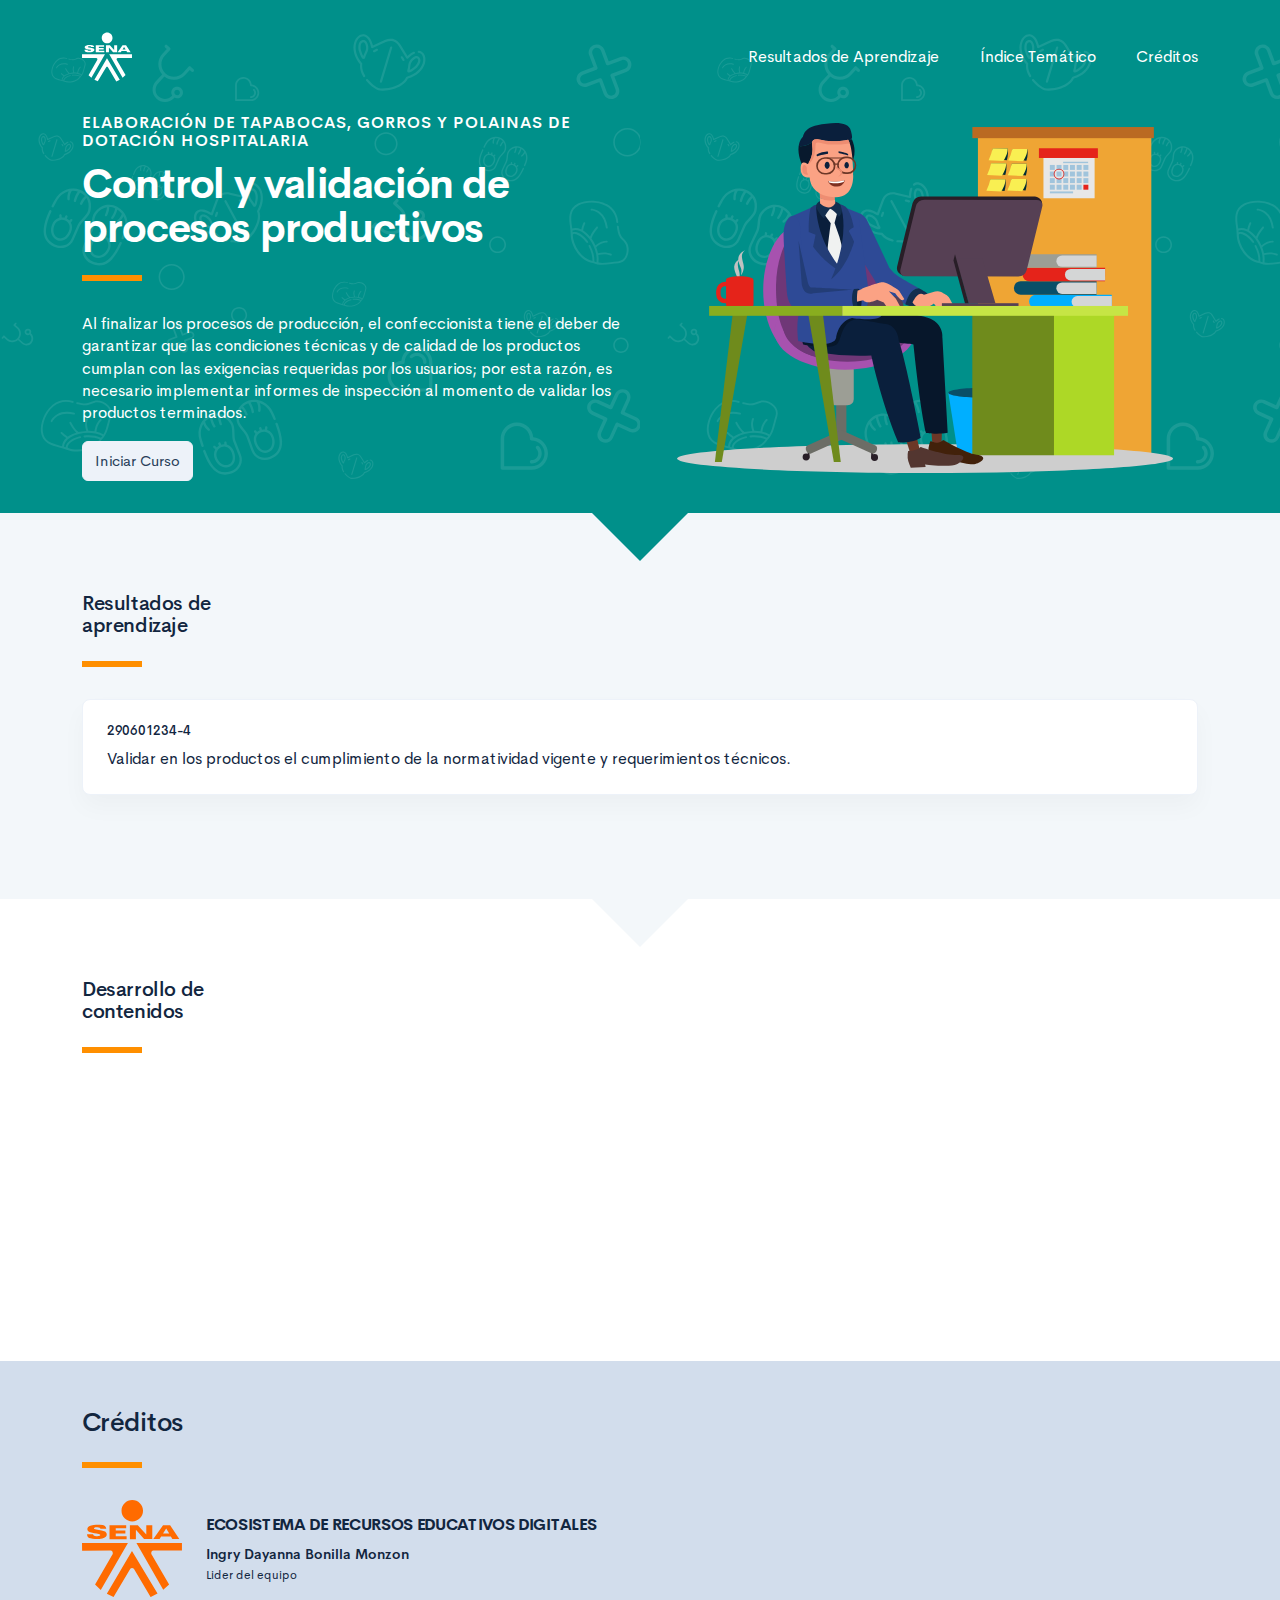
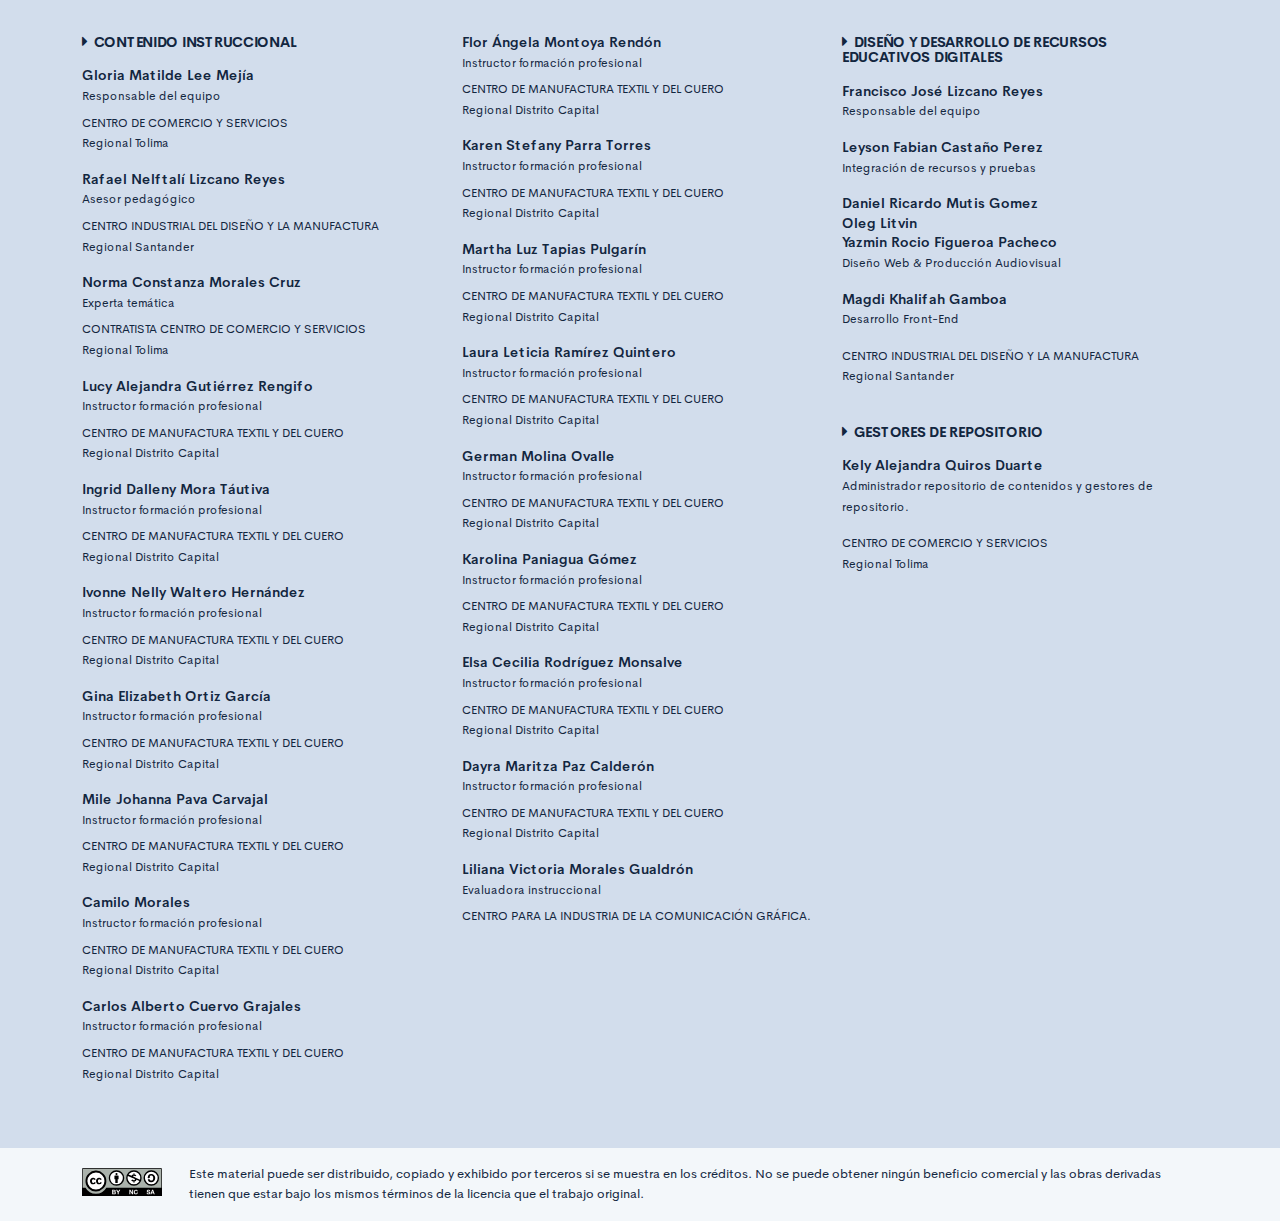
==== public/index.html @ 46bca66c "CF4_V1" ====
<!DOCTYPE html>
<html lang="es">
    <head>
        <meta charset="UTF-8">
        <meta name="viewport" content="width=device-width, user-scalable=no, initial-scale=1.0, maximum-scale=1.0, minimum-scale=1.0">
        <title>Control y validación de procesos productivos</title>
        <meta meta name="description" content="El contenido de la presente unidad, permitirá reconocer los aspectos relacionados con la relación entre las organizaciones y los Sistemas de Información, de igual forma sus características más relevantes para su funcionamiento.">
        <link rel="icon" type="image/svg+xml" href="assets/images/logos/senaLogo.svg">
        <link rel="stylesheet" href="assets/fonts/feather/feather.css">
        <link rel="stylesheet" href="assets/fonts/fontawesome/css/font-awesome.css">
        <link href="assets/css/fancybox.css" rel="stylesheet">
        <link href="assets/css/animate.css" rel="stylesheet">
        <link rel="stylesheet" href="assets/css/main.css">
    </head>
    <body class="theme-dark page-header-textura" id="page-home">
        <header class="curso-presentacion page-header" id="CursoPresentacion">
            <div class="page-textura">
                <div class="container">
                    <div class="curso-topbar justify-content-center justify-content-md-between"><a class="curso-topbar__logo">
                            <?xml version="1.0" encoding="utf-8"?>
                            <!-- Generator: Adobe Illustrator 24.2.1, SVG Export Plug-In . SVG Version: 6.00 Build 0)  -->
                            <svg version="1.1" id="Layer_1" xmlns="http://www.w3.org/2000/svg" xmlns:xlink="http://www.w3.org/1999/xlink" x="0px" y="0px" viewBox="0 0 168.3 164.2" style="enable-background:new 0 0 168.3 164.2;" xml:space="preserve">
                                <style type="text/css">
                                    .st0 {
                                        fill: #FFFFFF;
                                    }
                                </style>
                                <path id="SENA_LOGO" class="st0" d="M84.6,0c-10,0-18.1,8.1-18.1,18.1s8.1,18.1,18.1,18.1s18.1-8.1,18.1-18.1c0,0,0,0,0,0l0,0
	C102.7,8.1,94.6,0,84.6,0z M24.9,42c-3.2-0.1-6.3,0.2-9.4,1c-1.9,0.4-3.7,1.3-5.1,2.6c-1.4,1.5-1.8,3.7-1,5.6
	c0.7,1.7,2.6,2.9,4.6,3.6c4.4,1.5,9.4,1.9,14,2.7c0.9,0.1,1.7,0.5,2.4,1c0.4,0.6,0.2,1.5-0.4,1.9c-0.1,0.1-0.2,0.1-0.3,0.2
	c-1.7,0.7-3.5,1-5.3,0.7c-1.6,0.1-3.2-0.2-4.6-1c-0.8-0.5-1.2-1.5-0.9-2.4H8.5c-0.1,1.6,0.4,3.3,1.4,4.6c1.1,1.2,2.6,2.1,4.3,2.4
	c2.8,0.8,5.7,1.1,8.5,1c3.9,0.1,7.8-0.1,11.6-0.9c2.2-0.4,4.2-1.4,5.8-2.9c2.1-2.1,2.1-5.5,0-7.6c-0.4-0.4-0.8-0.7-1.3-1
	c-1.8-1-3.8-1.7-5.8-2c-3.1-0.7-6-1-9-1.5c-1.1-0.1-2.1-0.4-3.1-0.9c-0.6-0.3-0.9-1-0.6-1.6c0.1-0.3,0.3-0.5,0.6-0.6
	c1.4-0.6,2.9-0.8,4.4-0.7c1.6-0.1,3.2,0.2,4.6,0.9c0.6,0.3,1,1,1,1.7h9.9c0-1.3-0.4-2.6-1.2-3.6c-1.3-1.4-2.9-2.3-4.8-2.7
	C31.2,42.2,28,42,24.9,42L24.9,42z M46.3,42.7v23.6h28.8v-5.1H56.8v-4.6H73v-4.9H56.8v-3.8h17.6v-5.1H46.3z M93.9,42.7H80.6v23.6
	h10.1V50.3l13.8,15.9h13.8V42.7h-10.1v15.7L93.9,42.7z M136.4,42.7L120,66.2h10.6l2.6-4.3h16.4l2.4,4.3h11.8l-15.5-23.6H136.4z
	 M141.7,48.3l5.1,8.5h-10.4L141.7,48.3z M0,73l0.2,12.8l48.1-0.2c2.4,0.5,3.9,2,3.4,5.8L22,143.2l9.6,9L77.3,73H0z M91.6,73
	l45.1,78.8l9.9-8.9l-29.9-51.7c-0.5-3.6,0.9-5.3,3.4-5.8l48.1,0.2V73H91.6z M84.1,86.2l-42.3,72.4l11.3,5.5l28.2-47.6
	c0.8-0.8,1.8-1.2,2.9-1.2c1.1,0,2.2,0.4,3.1,1.2l28.2,47.8l11.6-6L84.1,86.2z" />
                            </svg>
                        </a><a class="curso-topbar__menubar collapsed btn-menu-responsive d-none" data-toggle="collapse" href="#curso-topbar__nav" aria-expanded="false"><span></span><span></span><span></span></a>
                        <nav class="curso-topbar__nav collapse show d-none d-md-block" id="curso-topbar__nav">
                            <ul class="curso-topbar__list">
                                <li class="curso-topbar__item"><a class="curso-topbar__link" href="#ResultadosAprendizaje"><span class="text-white">Resultados de Aprendizaje</span></a></li>
                                <li class="curso-topbar__item"><a class="curso-topbar__link" href="#IndiceTematico"><span class="text-white">Índice Temático</span></a></li>
                                <li class="curso-topbar__item"><a class="curso-topbar__link" href="#Creditos"><span class="text-white">Créditos</span></a></li>
                            </ul>
                        </nav>
                    </div>
                    <!--include includes/page-home_header.pug                -->
                    <div class="curso-portada">
                        <div class="row align-items-center">
                            <div class="col-12 col-lg-6">
                                <h3 class="curso-subtitulo" id="curso-titulo-componente">Elaboración de tapabocas, gorros y polainas de dotación hospitalaria</h3>
                                <h1 class="curso-titulo" id="curso-titulo-tema">Control y validación de procesos productivos</h1>
                                <div class="brand-line-primary"></div>
                                <p class="curso-descripcion">Al finalizar los procesos de producción, el confeccionista tiene el deber de garantizar que las condiciones técnicas y de calidad de los productos cumplan con las exigencias requeridas por los usuarios; por esta razón, es necesario implementar informes de inspección al momento de validar los productos terminados. </p><a class="curso-btn-iniciar btn btn-light" href="main.html"><span>Iniciar Curso</span></a>
                            </div>
                            <div class="col-12 col-lg-6 text-center">
                                <div class="d-none d-lg-block"><img class="curso-imagen" src="assets/images/header/header_media.svg" /></div>
                            </div>
                        </div>
                    </div>
                </div>
            </div>
        </header>
        <section class="curso-resultados section bg-base-light" id="ResultadosAprendizaje">
            <div class="container">
                <h2> Resultados de <br>aprendizaje</h2>
                <div class="brand-line-primary"></div>
                <div class="card resultado-item">
                    <div class="card-body">
                        <h5>290601234-4</h5>
                        <p class="mb-0">Validar en los productos el cumplimiento de la normatividad vigente y requerimientos técnicos.</p>
                    </div>
                </div>
            </div>
        </section>
        <section class="curso-indice-tematico section" id="IndiceTematico">
            <div class="container">
                <h2>Desarrollo de <br>contenidos</h2>
                <div class="brand-line-primary"></div>
                <div class="row justify-content-center">
                    <div class="col-12 col-sm-10">
                        <div class="card wow flipInX" data-wow-delay=".4s">
                            <div class="card-body">
                                <ul class="list-group list-group-flush list my-n3 nav-temas">
                                    <li class="list-group-item nav-tema-item">
                                        <div class="row align-items-center">
                                            <div class="col-auto">
                                                <div class="avatar avatar-sm"><span class="nav-tema-item__icon avatar-title font-size-lg bg-secondary-soft rounded-circle text-primary font-weight-bold">1</span></div>
                                            </div>
                                            <div class="col ml-n2"><span class="nav-tema-item__titulo"> <a href="main.html#page/inspeccion_validacion/">Inspección y validación de productos.</a></span></div>
                                            <div class="col-auto"> <a class="btn btn-light nav-tema-item__btn" href="main.html#page/inspeccion_validacion/">Ver más</a></div>
                                        </div>
                                    </li>
                                    <li class="list-group-item nav-tema-item">
                                        <div class="row align-items-center">
                                            <div class="col-auto">
                                                <div class="avatar avatar-sm"><span class="nav-tema-item__icon avatar-title font-size-lg bg-secondary-soft rounded-circle text-primary font-weight-bold">2</span></div>
                                            </div>
                                            <div class="col ml-n2"><span class="nav-tema-item__titulo"> <a href="main.html#page/informes/">Informes de inspección para producto terminado.</a></span></div>
                                            <div class="col-auto"> <a class="btn btn-light nav-tema-item__btn" href="main.html#page/informes/">Ver más</a></div>
                                        </div>
                                    </li>
                                </ul>
                            </div>
                        </div>
                    </div>
                </div>
            </div>
        </section>
        <footer class="footer" id="Creditos">
            <div class="container">
                <h1>Créditos </h1>
                <div class="brand-line-primary"></div>
                <div class="row">
                    <div class="col-auto"><img src="assets/images/logos/senaLogo_naranja.svg" alt="" style="width:100px" /></div>
                    <div class="col">
                        <h3 class="footer-subtitulo mb-3">ECOSISTEMA DE RECURSOS EDUCATIVOS DIGITALES </h3>
                        <p class="footer-texto mb-2"><strong>Ingry Dayanna Bonilla Monzon </strong><br /> <span class="text-small">Lider del equipo </span></p>
                    </div>
                </div>
                <div class="row mt-5">
                    <div class="col-12 col-md-4">
                        <h4 class="footer-subtitulo-2 mt-0">
                            <div class="fa fa-caret-right mr-2"></div>Contenido Instruccional
                        </h4>
                        <p class="footer-texto mb-2"><strong>Gloria Matilde Lee Mejía </strong><br /> <span class="text-small">Responsable del equipo</span></p>
                        <p class="footer-texto"><span class="text-small text-uppercase">Centro de Comercio y Servicios</span><br /><span class="text-small">Regional Tolima</span></p>
                        <p class="footer-texto mb-2"><strong>Rafael Nelftalí Lizcano Reyes</strong><br /> <span class="text-small">Asesor pedagógico<br /></span></p>
                        <p class="footer-texto"><span class="text-small text-uppercase">CENTRO INDUSTRIAL DEL DISEÑO Y LA MANUFACTURA </span><br /><span class="text-small">Regional Santander </span></p>
                        <p class="footer-texto mb-2"><strong>Norma Constanza Morales Cruz</strong><br /><span class="text-small">Experta temática<br /></span></p>
                        <p class="footer-texto"><span class="text-small text-uppercase">Contratista Centro de Comercio y Servicios </span><br /><span class="text-small">Regional Tolima</span></p>
                        <p class="footer-texto mb-2"><strong>Lucy Alejandra Gutiérrez Rengifo</strong><br /> <span class="text-small">Instructor formación profesional<br /></span></p>
                        <p class="footer-texto"><span class="text-small text-uppercase">Centro de Manufactura Textil y del Cuero</span><br /><span class="text-small">Regional Distrito Capital</span></p>
                        <p class="footer-texto mb-2"><strong>Ingrid Dalleny Mora Táutiva</strong><br /> <span class="text-small">Instructor formación profesional<br /></span></p>
                        <p class="footer-texto"><span class="text-small text-uppercase">Centro de Manufactura Textil y del Cuero</span><br /><span class="text-small">Regional Distrito Capital</span></p>
                        <p class="footer-texto mb-2"><strong>Ivonne Nelly Waltero Hernández</strong><br /> <span class="text-small">Instructor formación profesional<br /></span></p>
                        <p class="footer-texto"><span class="text-small text-uppercase">Centro de Manufactura Textil y del Cuero</span><br /><span class="text-small">Regional Distrito Capital</span></p>
                        <p class="footer-texto mb-2"><strong>Gina Elizabeth Ortiz García</strong><br /> <span class="text-small">Instructor formación profesional<br /></span></p>
                        <p class="footer-texto"><span class="text-small text-uppercase">Centro de Manufactura Textil y del Cuero</span><br /><span class="text-small">Regional Distrito Capital</span></p>
                        <p class="footer-texto mb-2"><strong>Mile Johanna Pava Carvajal</strong><br /> <span class="text-small">Instructor formación profesional<br /></span></p>
                        <p class="footer-texto"><span class="text-small text-uppercase">Centro de Manufactura Textil y del Cuero</span><br /><span class="text-small">Regional Distrito Capital</span></p>
                        <p class="footer-texto mb-2"><strong>Camilo Morales</strong><br /> <span class="text-small">Instructor formación profesional<br /></span></p>
                        <p class="footer-texto"><span class="text-small text-uppercase">Centro de Manufactura Textil y del Cuero</span><br /><span class="text-small">Regional Distrito Capital </span></p>
                        <p class="footer-texto mb-2"><strong>Carlos Alberto Cuervo Grajales</strong><br /> <span class="text-small">Instructor formación profesional<br /> </span></p>
                        <p class="footer-texto"><span class="text-small text-uppercase">Centro de Manufactura Textil y del Cuero</span><br /><span class="text-small">Regional Distrito Capital</span></p>
                    </div>
                    <div class="col-12 col-md-4">
                        <p class="footer-texto mb-2"><strong>Flor Ángela Montoya Rendón</strong><br /> <span class="text-small">Instructor formación profesional<br /></span></p>
                        <p class="footer-texto"><span class="text-small text-uppercase">Centro de Manufactura Textil y del Cuero</span><br /><span class="text-small">Regional Distrito Capital</span></p>
                        <p class="footer-texto mb-2"><strong>Karen Stefany Parra Torres</strong><br /> <span class="text-small">Instructor formación profesional<br /></span></p>
                        <p class="footer-texto"><span class="text-small text-uppercase">Centro de Manufactura Textil y del Cuero</span><br /><span class="text-small">Regional Distrito Capital</span></p>
                        <p class="footer-texto mb-2"><strong>Martha Luz Tapias Pulgarín</strong><br /> <span class="text-small">Instructor formación profesional<br /></span></p>
                        <p class="footer-texto"><span class="text-small text-uppercase">Centro de Manufactura Textil y del Cuero</span><br /><span class="text-small">Regional Distrito Capital</span></p>
                        <p class="footer-texto mb-2"><strong>Laura Leticia Ramírez Quintero</strong><br /> <span class="text-small">Instructor formación profesional<br /></span></p>
                        <p class="footer-texto"><span class="text-small text-uppercase">Centro de Manufactura Textil y del Cuero</span><br /><span class="text-small">Regional Distrito Capital</span></p>
                        <p class="footer-texto mb-2"><strong>German Molina Ovalle</strong><br /> <span class="text-small">Instructor formación profesional<br /></span></p>
                        <p class="footer-texto"><span class="text-small text-uppercase">Centro de Manufactura Textil y del Cuero</span><br /><span class="text-small">Regional Distrito Capital</span></p>
                        <p class="footer-texto mb-2"><strong>Karolina Paniagua Gómez</strong><br /> <span class="text-small">Instructor formación profesional<br /></span></p>
                        <p class="footer-texto"><span class="text-small text-uppercase">Centro de Manufactura Textil y del Cuero</span><br /><span class="text-small">Regional Distrito Capital</span></p>
                        <p class="footer-texto mb-2"><strong>Elsa Cecilia Rodríguez Monsalve</strong><br /> <span class="text-small">Instructor formación profesional<br /></span></p>
                        <p class="footer-texto"><span class="text-small text-uppercase">Centro de Manufactura Textil y del Cuero</span><br /><span class="text-small">Regional Distrito Capital</span></p>
                        <p class="footer-texto mb-2"><strong>Dayra Maritza Paz Calderón</strong><br /> <span class="text-small">Instructor formación profesional<br /></span></p>
                        <p class="footer-texto"><span class="text-small text-uppercase">Centro de Manufactura Textil y del Cuero</span><br /><span class="text-small">Regional Distrito Capital</span></p>
                        <p class="footer-texto mb-2"><strong>Liliana Victoria Morales Gualdrón</strong><br /> <span class="text-small">Evaluadora instruccional<br /></span></p>
                        <p class="footer-texto"><span class="text-small text-uppercase">Centro para la Industria de la Comunicación Gráfica. </span></p>
                    </div>
                    <div class="col-12 col-md-4">
                        <h4 class="footer-subtitulo-2 mt-0">
                            <div class="fa fa-caret-right mr-2"></div>Diseño y desarrollo de recursos educativos digitales
                        </h4>
                        <p class="footer-texto"><strong>Francisco José Lizcano Reyes </strong><br /> <span class="text-small">Responsable del equipo<br /></span></p>
                        <p class="footer-texto"><strong>Leyson Fabian Castaño Perez</strong><br /> <span class="text-small">Integración de recursos y pruebas<br /></span></p>
                        <p class="footer-texto"> <strong>Daniel Ricardo Mutis Gomez</strong><br />
                            <strong>Oleg Litvin</strong><br />
                            <strong>Yazmin Rocio Figueroa Pacheco</strong><br /><span class="text-small">Diseño Web & Producción Audiovisual<br /> </span></p>
                        <p class="footer-texto"><strong>Magdi Khalifah Gamboa</strong><br /> <span class="text-small">Desarrollo Front-End<br /></span></p>
                        <p class="footer-texto"><span class="text-small text-uppercase">CENTRO INDUSTRIAL DEL DISEÑO Y LA MANUFACTURA </span><br /><span class="text-small">Regional Santander</span></p>
                        <h4 class="footer-subtitulo-2 mt-5">
                            <div class="fa fa-caret-right mr-2"></div>Gestores de repositorio
                        </h4>
                        <p class="footer-texto"><strong>Kely Alejandra Quiros Duarte </strong><br /> <span class="text-small">Administrador repositorio de contenidos y gestores de repositorio.<br /></span></p>
                        <p class="footer-texto"><span class="text-small text-uppercase">Centro de comercio y servicios </span><br /><span class="text-small">Regional Tolima</span></p>
                    </div>
                </div>
            </div>
        </footer>
        <section id="cc">
            <div class="container">
                <div class="d-flex flex-column flex-sm-row"><span class="pr-3"><i class="icon cc"></i></span><span>Este material puede ser distribuido, copiado y exhibido por terceros si se muestra en los créditos. No se puede obtener ningún beneficio comercial y las obras derivadas tienen que estar bajo los mismos términos de la licencia que el trabajo original.</span></div>
            </div>
        </section>
        <script src="assets/js/vendor.js"></script>
        <script src="assets/js/global.js"> </script>
        <script src="assets/js/pages.js"></script>
    </body>
</html>
---- public/assets/fonts/feather/feather.css ----
@font-face {
  font-family: 'Feather';
  src:
    url('fonts/Feather.ttf?sdxovp') format('truetype'),
    url('fonts/Feather.woff?sdxovp') format('woff'),
    url('fonts/Feather.svg?sdxovp#Feather') format('svg');
  font-weight: normal;
  font-style: normal;
}

.fe {
  /* use !important to prevent issues with browser extensions that change fonts */
  font-family: 'Feather' !important;
  speak: none;
  font-style: normal;
  font-weight: normal;
  font-variant: normal;
  text-transform: none;
  line-height: 1;

  /* Better Font Rendering =========== */
  -webkit-font-smoothing: antialiased;
  -moz-osx-font-smoothing: grayscale;
}

.fe-activity:before {
  content: "\e900";
}
.fe-airplay:before {
  content: "\e901";
}
.fe-alert-circle:before {
  content: "\e902";
}
.fe-alert-octagon:before {
  content: "\e903";
}
.fe-alert-triangle:before {
  content: "\e904";
}
.fe-align-center:before {
  content: "\e905";
}
.fe-align-justify:before {
  content: "\e906";
}
.fe-align-left:before {
  content: "\e907";
}
.fe-align-right:before {
  content: "\e908";
}
.fe-anchor:before {
  content: "\e909";
}
.fe-aperture:before {
  content: "\e90a";
}
.fe-archive:before {
  content: "\e90b";
}
.fe-arrow-down:before {
  content: "\e90c";
}
.fe-arrow-down-circle:before {
  content: "\e90d";
}
.fe-arrow-down-left:before {
  content: "\e90e";
}
.fe-arrow-down-right:before {
  content: "\e90f";
}
.fe-arrow-left:before {
  content: "\e910";
}
.fe-arrow-left-circle:before {
  content: "\e911";
}
.fe-arrow-right:before {
  content: "\e912";
}
.fe-arrow-right-circle:before {
  content: "\e913";
}
.fe-arrow-up:before {
  content: "\e914";
}
.fe-arrow-up-circle:before {
  content: "\e915";
}
.fe-arrow-up-left:before {
  content: "\e916";
}
.fe-arrow-up-right:before {
  content: "\e917";
}
.fe-at-sign:before {
  content: "\e918";
}
.fe-award:before {
  content: "\e919";
}
.fe-bar-chart:before {
  content: "\e91a";
}
.fe-bar-chart-2:before {
  content: "\e91b";
}
.fe-battery:before {
  content: "\e91c";
}
.fe-battery-charging:before {
  content: "\e91d";
}
.fe-bell:before {
  content: "\e91e";
}
.fe-bell-off:before {
  content: "\e91f";
}
.fe-bluetooth:before {
  content: "\e920";
}
.fe-bold:before {
  content: "\e921";
}
.fe-book:before {
  content: "\e922";
}
.fe-book-open:before {
  content: "\e923";
}
.fe-bookmark:before {
  content: "\e924";
}
.fe-box:before {
  content: "\e925";
}
.fe-briefcase:before {
  content: "\e926";
}
.fe-calendar:before {
  content: "\e927";
}
.fe-camera:before {
  content: "\e928";
}
.fe-camera-off:before {
  content: "\e929";
}
.fe-cast:before {
  content: "\e92a";
}
.fe-check:before {
  content: "\e92b";
}
.fe-check-circle:before {
  content: "\e92c";
}
.fe-check-square:before {
  content: "\e92d";
}
.fe-chevron-down:before {
  content: "\e92e";
}
.fe-chevron-left:before {
  content: "\e92f";
}
.fe-chevron-right:before {
  content: "\e930";
}
.fe-chevron-up:before {
  content: "\e931";
}
.fe-chevrons-down:before {
  content: "\e932";
}
.fe-chevrons-left:before {
  content: "\e933";
}
.fe-chevrons-right:before {
  content: "\e934";
}
.fe-chevrons-up:before {
  content: "\e935";
}
.fe-chrome:before {
  content: "\e936";
}
.fe-circle:before {
  content: "\e937";
}
.fe-clipboard:before {
  content: "\e938";
}
.fe-clock:before {
  content: "\e939";
}
.fe-cloud:before {
  content: "\e93a";
}
.fe-cloud-drizzle:before {
  content: "\e93b";
}
.fe-cloud-lightning:before {
  content: "\e93c";
}
.fe-cloud-off:before {
  content: "\e93d";
}
.fe-cloud-rain:before {
  content: "\e93e";
}
.fe-cloud-snow:before {
  content: "\e93f";
}
.fe-code:before {
  content: "\e940";
}
.fe-codepen:before {
  content: "\e941";
}
.fe-command:before {
  content: "\e942";
}
.fe-compass:before {
  content: "\e943";
}
.fe-copy:before {
  content: "\e944";
}
.fe-corner-down-left:before {
  content: "\e945";
}
.fe-corner-down-right:before {
  content: "\e946";
}
.fe-corner-left-down:before {
  content: "\e947";
}
.fe-corner-left-up:before {
  content: "\e948";
}
.fe-corner-right-down:before {
  content: "\e949";
}
.fe-corner-right-up:before {
  content: "\e94a";
}
.fe-corner-up-left:before {
  content: "\e94b";
}
.fe-corner-up-right:before {
  content: "\e94c";
}
.fe-cpu:before {
  content: "\e94d";
}
.fe-credit-card:before {
  content: "\e94e";
}
.fe-crop:before {
  content: "\e94f";
}
.fe-crosshair:before {
  content: "\e950";
}
.fe-database:before {
  content: "\e951";
}
.fe-delete:before {
  content: "\e952";
}
.fe-disc:before {
  content: "\e953";
}
.fe-dollar-sign:before {
  content: "\e954";
}
.fe-download:before {
  content: "\e955";
}
.fe-download-cloud:before {
  content: "\e956";
}
.fe-droplet:before {
  content: "\e957";
}
.fe-edit:before {
  content: "\e958";
}
.fe-edit-2:before {
  content: "\e959";
}
.fe-edit-3:before {
  content: "\e95a";
}
.fe-external-link:before {
  content: "\e95b";
}
.fe-eye:before {
  content: "\e95c";
}
.fe-eye-off:before {
  content: "\e95d";
}
.fe-facebook:before {
  content: "\e95e";
}
.fe-fast-forward:before {
  content: "\e95f";
}
.fe-feather:before {
  content: "\e960";
}
.fe-file:before {
  content: "\e961";
}
.fe-file-minus:before {
  content: "\e962";
}
.fe-file-plus:before {
  content: "\e963";
}
.fe-file-text:before {
  content: "\e964";
}
.fe-film:before {
  content: "\e965";
}
.fe-filter:before {
  content: "\e966";
}
.fe-flag:before {
  content: "\e967";
}
.fe-folder:before {
  content: "\e968";
}
.fe-folder-minus:before {
  content: "\e969";
}
.fe-folder-plus:before {
  content: "\e96a";
}
.fe-gift:before {
  content: "\e96b";
}
.fe-git-branch:before {
  content: "\e96c";
}
.fe-git-commit:before {
  content: "\e96d";
}
.fe-git-merge:before {
  content: "\e96e";
}
.fe-git-pull-request:before {
  content: "\e96f";
}
.fe-github:before {
  content: "\e970";
}
.fe-gitlab:before {
  content: "\e971";
}
.fe-globe:before {
  content: "\e972";
}
.fe-grid:before {
  content: "\e973";
}
.fe-hard-drive:before {
  content: "\e974";
}
.fe-hash:before {
  content: "\e975";
}
.fe-headphones:before {
  content: "\e976";
}
.fe-heart:before {
  content: "\e977";
}
.fe-help-circle:before {
  content: "\e978";
}
.fe-home:before {
  content: "\e979";
}
.fe-image:before {
  content: "\e97a";
}
.fe-inbox:before {
  content: "\e97b";
}
.fe-info:before {
  content: "\e97c";
}
.fe-instagram:before {
  content: "\e97d";
}
.fe-italic:before {
  content: "\e97e";
}
.fe-layers:before {
  content: "\e97f";
}
.fe-layout:before {
  content: "\e980";
}
.fe-life-buoy:before {
  content: "\e981";
}
.fe-link:before {
  content: "\e982";
}
.fe-link-2:before {
  content: "\e983";
}
.fe-linkedin:before {
  content: "\e984";
}
.fe-list:before {
  content: "\e985";
}
.fe-loader:before {
  content: "\e986";
}
.fe-lock:before {
  content: "\e987";
}
.fe-log-in:before {
  content: "\e988";
}
.fe-log-out:before {
  content: "\e989";
}
.fe-mail:before {
  content: "\e98a";
}
.fe-map:before {
  content: "\e98b";
}
.fe-map-pin:before {
  content: "\e98c";
}
.fe-maximize:before {
  content: "\e98d";
}
.fe-maximize-2:before {
  content: "\e98e";
}
.fe-menu:before {
  content: "\e98f";
}
.fe-message-circle:before {
  content: "\e990";
}
.fe-message-square:before {
  content: "\e991";
}
.fe-mic:before {
  content: "\e992";
}
.fe-mic-off:before {
  content: "\e993";
}
.fe-minimize:before {
  content: "\e994";
}
.fe-minimize-2:before {
  content: "\e995";
}
.fe-minus:before {
  content: "\e996";
}
.fe-minus-circle:before {
  content: "\e997";
}
.fe-minus-square:before {
  content: "\e998";
}
.fe-monitor:before {
  content: "\e999";
}
.fe-moon:before {
  content: "\e99a";
}
.fe-more-horizontal:before {
  content: "\e99b";
}
.fe-more-vertical:before {
  content: "\e99c";
}
.fe-move:before {
  content: "\e99d";
}
.fe-music:before {
  content: "\e99e";
}
.fe-navigation:before {
  content: "\e99f";
}
.fe-navigation-2:before {
  content: "\e9a0";
}
.fe-octagon:before {
  content: "\e9a1";
}
.fe-package:before {
  content: "\e9a2";
}
.fe-paperclip:before {
  content: "\e9a3";
}
.fe-pause:before {
  content: "\e9a4";
}
.fe-pause-circle:before {
  content: "\e9a5";
}
.fe-percent:before {
  content: "\e9a6";
}
.fe-phone:before {
  content: "\e9a7";
}
.fe-phone-call:before {
  content: "\e9a8";
}
.fe-phone-forwarded:before {
  content: "\e9a9";
}
.fe-phone-incoming:before {
  content: "\e9aa";
}
.fe-phone-missed:before {
  content: "\e9ab";
}
.fe-phone-off:before {
  content: "\e9ac";
}
.fe-phone-outgoing:before {
  content: "\e9ad";
}
.fe-pie-chart:before {
  content: "\e9ae";
}
.fe-play:before {
  content: "\e9af";
}
.fe-play-circle:before {
  content: "\e9b0";
}
.fe-plus:before {
  content: "\e9b1";
}
.fe-plus-circle:before {
  content: "\e9b2";
}
.fe-plus-square:before {
  content: "\e9b3";
}
.fe-pocket:before {
  content: "\e9b4";
}
.fe-power:before {
  content: "\e9b5";
}
.fe-printer:before {
  content: "\e9b6";
}
.fe-radio:before {
  content: "\e9b7";
}
.fe-refresh-ccw:before {
  content: "\e9b8";
}
.fe-refresh-cw:before {
  content: "\e9b9";
}
.fe-repeat:before {
  content: "\e9ba";
}
.fe-rewind:before {
  content: "\e9bb";
}
.fe-rotate-ccw:before {
  content: "\e9bc";
}
.fe-rotate-cw:before {
  content: "\e9bd";
}
.fe-rss:before {
  content: "\e9be";
}
.fe-save:before {
  content: "\e9bf";
}
.fe-scissors:before {
  content: "\e9c0";
}
.fe-search:before {
  content: "\e9c1";
}
.fe-send:before {
  content: "\e9c2";
}
.fe-server:before {
  content: "\e9c3";
}
.fe-settings:before {
  content: "\e9c4";
}
.fe-share:before {
  content: "\e9c5";
}
.fe-share-2:before {
  content: "\e9c6";
}
.fe-shield:before {
  content: "\e9c7";
}
.fe-shield-off:before {
  content: "\e9c8";
}
.fe-shopping-bag:before {
  content: "\e9c9";
}
.fe-shopping-cart:before {
  content: "\e9ca";
}
.fe-shuffle:before {
  content: "\e9cb";
}
.fe-sidebar:before {
  content: "\e9cc";
}
.fe-skip-back:before {
  content: "\e9cd";
}
.fe-skip-forward:before {
  content: "\e9ce";
}
.fe-slack:before {
  content: "\e9cf";
}
.fe-slash:before {
  content: "\e9d0";
}
.fe-sliders:before {
  content: "\e9d1";
}
.fe-smartphone:before {
  content: "\e9d2";
}
.fe-speaker:before {
  content: "\e9d3";
}
.fe-square:before {
  content: "\e9d4";
}
.fe-star:before {
  content: "\e9d5";
}
.fe-stop-circle:before {
  content: "\e9d6";
}
.fe-sun:before {
  content: "\e9d7";
}
.fe-sunrise:before {
  content: "\e9d8";
}
.fe-sunset:before {
  content: "\e9d9";
}
.fe-tablet:before {
  content: "\e9da";
}
.fe-tag:before {
  content: "\e9db";
}
.fe-target:before {
  content: "\e9dc";
}
.fe-terminal:before {
  content: "\e9dd";
}
.fe-thermometer:before {
  content: "\e9de";
}
.fe-thumbs-down:before {
  content: "\e9df";
}
.fe-thumbs-up:before {
  content: "\e9e0";
}
.fe-toggle-left:before {
  content: "\e9e1";
}
.fe-toggle-right:before {
  content: "\e9e2";
}
.fe-trash:before {
  content: "\e9e3";
}
.fe-trash-2:before {
  content: "\e9e4";
}
.fe-trending-down:before {
  content: "\e9e5";
}
.fe-trending-up:before {
  content: "\e9e6";
}
.fe-triangle:before {
  content: "\e9e7";
}
.fe-truck:before {
  content: "\e9e8";
}
.fe-tv:before {
  content: "\e9e9";
}
.fe-twitter:before {
  content: "\e9ea";
}
.fe-type:before {
  content: "\e9eb";
}
.fe-umbrella:before {
  content: "\e9ec";
}
.fe-underline:before {
  content: "\e9ed";
}
.fe-unlock:before {
  content: "\e9ee";
}
.fe-upload:before {
  content: "\e9ef";
}
.fe-upload-cloud:before {
  content: "\e9f0";
}
.fe-user:before {
  content: "\e9f1";
}
.fe-user-check:before {
  content: "\e9f2";
}
.fe-user-minus:before {
  content: "\e9f3";
}
.fe-user-plus:before {
  content: "\e9f4";
}
.fe-user-x:before {
  content: "\e9f5";
}
.fe-users:before {
  content: "\e9f6";
}
.fe-video:before {
  content: "\e9f7";
}
.fe-video-off:before {
  content: "\e9f8";
}
.fe-voicemail:before {
  content: "\e9f9";
}
.fe-volume:before {
  content: "\e9fa";
}
.fe-volume-1:before {
  content: "\e9fb";
}
.fe-volume-2:before {
  content: "\e9fc";
}
.fe-volume-x:before {
  content: "\e9fd";
}
.fe-watch:before {
  content: "\e9fe";
}
.fe-wifi:before {
  content: "\e9ff";
}
.fe-wifi-off:before {
  content: "\ea00";
}
.fe-wind:before {
  content: "\ea01";
}
.fe-x:before {
  content: "\ea02";
}
.fe-x-circle:before {
  content: "\ea03";
}
.fe-x-square:before {
  content: "\ea04";
}
.fe-youtube:before {
  content: "\ea05";
}
.fe-zap:before {
  content: "\ea06";
}
.fe-zap-off:before {
  content: "\ea07";
}
.fe-zoom-in:before {
  content: "\ea08";
}
.fe-zoom-out:before {
  content: "\ea09";
}
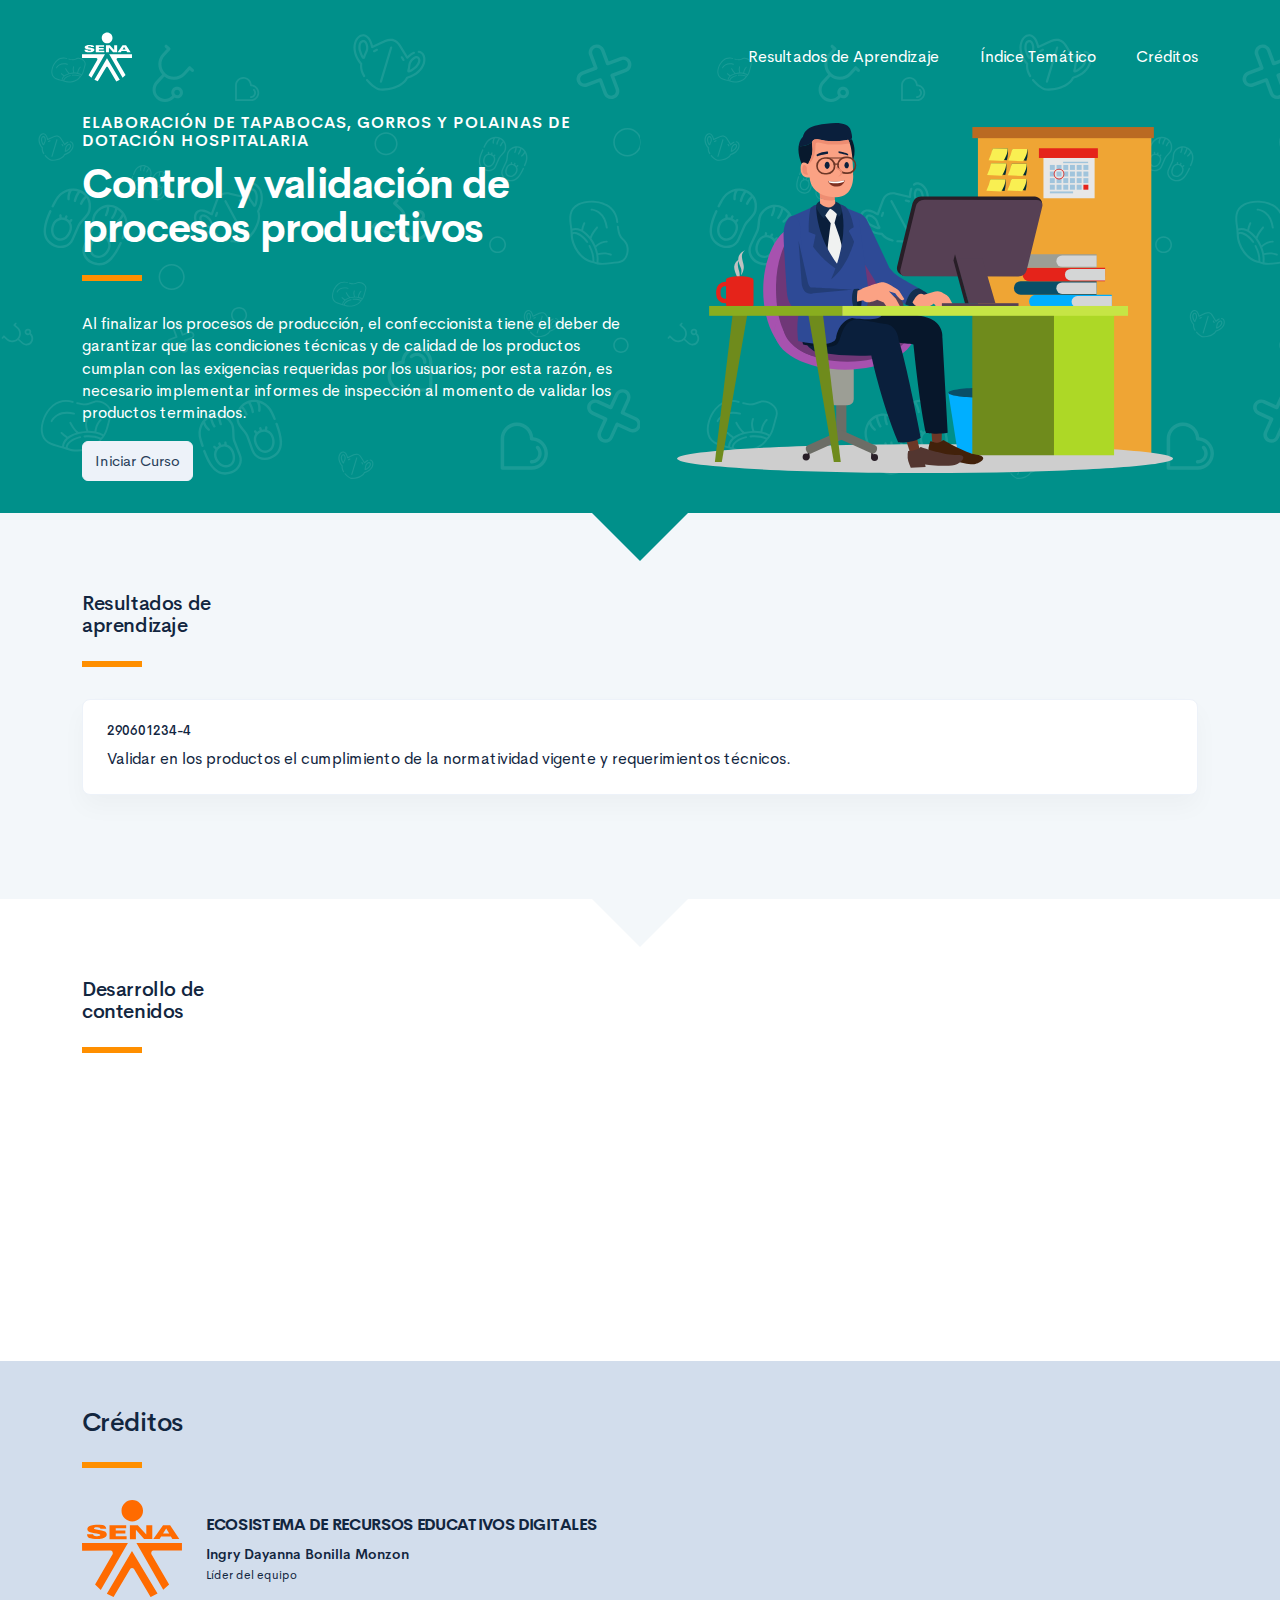
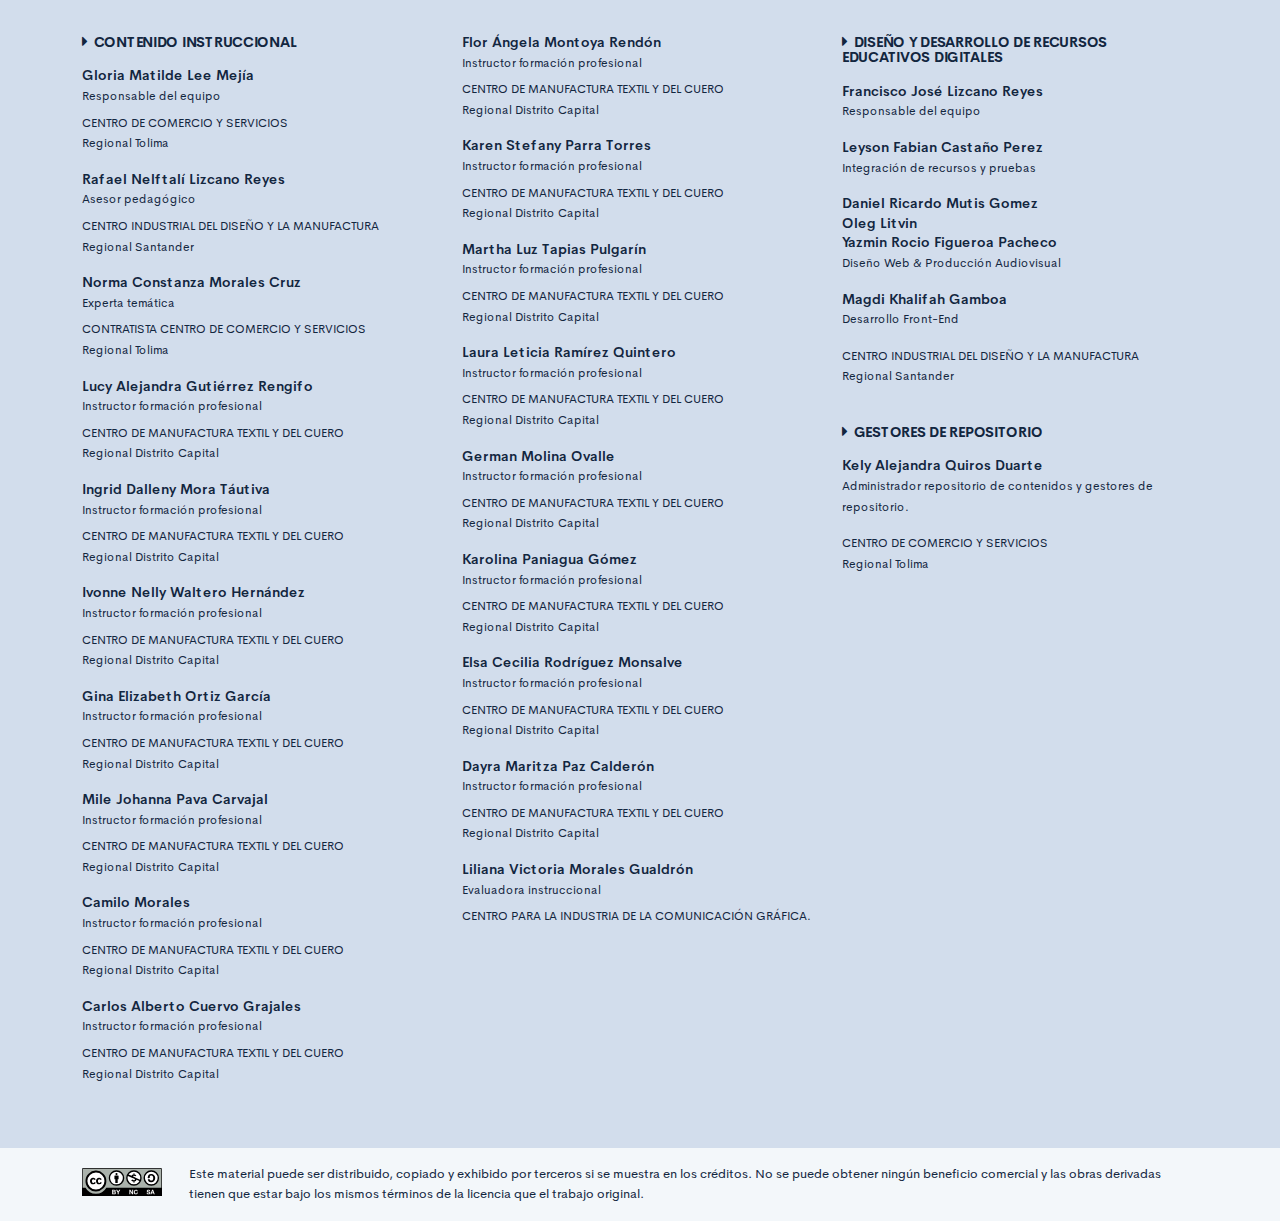
==== commit 7f4eb662: "CF4_V3" ====
--- a/public/index.html
+++ b/public/index.html
@@ -118,7 +118,7 @@
                     <div class="col-auto"><img src="assets/images/logos/senaLogo_naranja.svg" alt="" style="width:100px" /></div>
                     <div class="col">
                         <h3 class="footer-subtitulo mb-3">ECOSISTEMA DE RECURSOS EDUCATIVOS DIGITALES </h3>
-                        <p class="footer-texto mb-2"><strong>Ingry Dayanna Bonilla Monzon </strong><br /> <span class="text-small">Lider del equipo </span></p>
+                        <p class="footer-texto mb-2"><strong>Ingry Dayanna Bonilla Monzon </strong><br /> <span class="text-small">Líder del equipo </span></p>
                     </div>
                 </div>
                 <div class="row mt-5">
